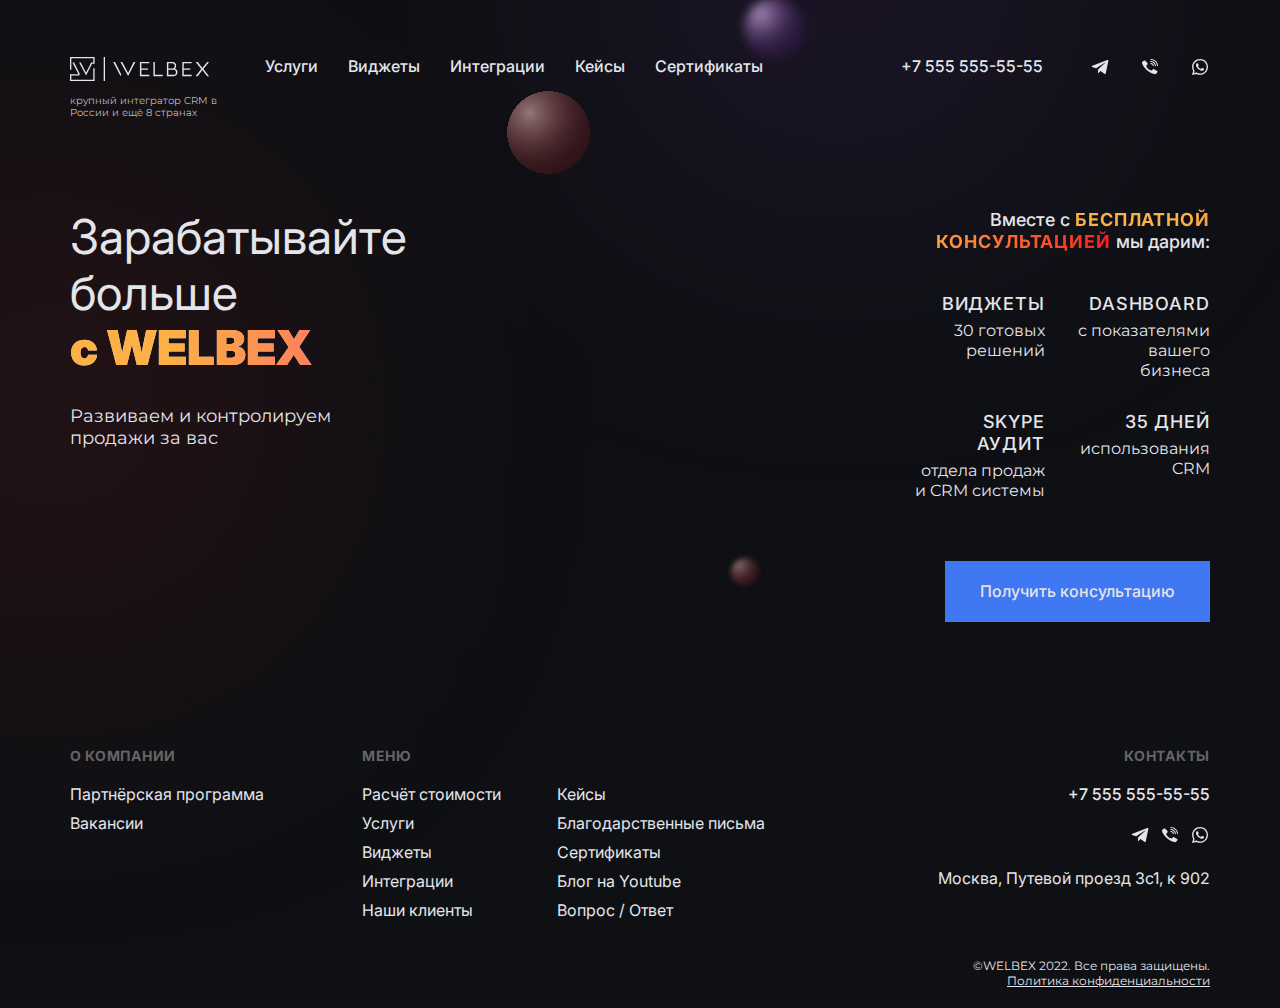
==== 2 task/index.html @ 3dd3918f "Добавлен второй таск без мобильной версии" ====
<!DOCTYPE html>
<html lang="ru">
<head>
  <meta charset="UTF-8">
  <meta http-equiv="X-UA-Compatible" content="IE=edge">
  <meta name="viewport" content="width=device-width, initial-scale=1.0, maximum-scale=1">
  <link rel="stylesheet" href="index.css">
  <link rel="preconnect" href="https://fonts.googleapis.com">
  <link rel="preconnect" href="https://fonts.gstatic.com" crossorigin>
  <link href="https://fonts.googleapis.com/css2?family=Inter:wght@100;200;300;400;500;600;700;800;900&family=Montserrat:wght@300;400;500;600;700;800;900&display=swap" rel="stylesheet">
  <title>Welbex</title>
</head>
<body>
  <header class="header">
    <div class="container header-body">
      <div class="header-left">
        <a href="#" class="header-logo">
          <div class="header-logo__image">
            <svg width="140" height="24" viewBox="0 0 140 24" xmlns="http://www.w3.org/2000/svg">
              <g clip-path="url(#clip0_0_31)">
              <path fill-rule="evenodd" clip-rule="evenodd" d="M45.0018 5L51.2891 17.5571L50.4983 19.1196L43.1697 5H45.0018ZM65.3871 5L58.1163 19.1196L50.4598 5H52.2341L58.1163 16.051C58.412 15.4861 58.7463 14.8367 59.1191 14.1025C59.492 13.3682 59.8681 12.6121 60.2474 11.8339C60.6267 11.0557 61.0028 10.287 61.3756 9.52769C61.7484 8.76837 62.086 8.07494 62.3881 7.4474C62.6903 6.81986 62.9442 6.28646 63.1499 5.84718C63.3556 5.4079 63.4906 5.12551 63.5549 5H65.3871ZM79.2619 6.37431V5H69.9275V19.1384H79.2619V17.7642H71.3547V12.7752H77.9505V11.4009H71.3547V6.37431H79.2619ZM83.4167 19.1384V5H84.8438V17.7642H92.7511V19.1384H83.4167ZM96.9058 5V19.1384H103.829C103.932 19.1384 104.161 19.1039 104.514 19.0349C104.868 18.9658 105.25 18.8121 105.662 18.5737C105.855 18.4607 106.057 18.3132 106.269 18.1313C106.481 17.9492 106.671 17.7265 106.838 17.4629C107.005 17.1993 107.143 16.8887 107.253 16.5311C107.362 16.1733 107.417 15.756 107.417 15.2791C107.417 14.7394 107.346 14.2687 107.205 13.8671C107.063 13.4655 106.883 13.1204 106.665 12.8317C106.446 12.543 106.198 12.3108 105.922 12.1351C105.646 11.9594 105.366 11.8213 105.083 11.7209C105.366 11.4448 105.61 11.0652 105.816 10.582C106.022 10.0988 106.124 9.51828 106.124 8.84053C106.124 8.3385 106.07 7.90551 105.961 7.54153C105.851 7.17756 105.713 6.86379 105.546 6.60023C105.379 6.33666 105.192 6.11702 104.987 5.94131C104.781 5.7656 104.582 5.62126 104.389 5.50831C104.17 5.3828 103.961 5.28553 103.762 5.2165C103.563 5.14747 103.383 5.09727 103.222 5.06589C103.061 5.03451 102.929 5.01569 102.827 5.00941C102.724 5.00314 102.666 5 102.653 5H96.9058ZM103.791 17.7642C103.842 17.7642 103.984 17.7422 104.215 17.6982C104.447 17.6543 104.694 17.5508 104.958 17.3877C105.221 17.2244 105.456 16.9766 105.662 16.6439C105.867 16.3114 105.97 15.8564 105.97 15.2791C105.97 14.7017 105.867 14.2468 105.662 13.9142C105.456 13.5816 105.221 13.3306 104.958 13.1611C104.694 12.9917 104.443 12.885 104.206 12.8411C103.968 12.7972 103.823 12.7752 103.772 12.7752H98.333V17.7642H103.791ZM103.068 11.3256C102.843 11.3758 102.704 11.4009 102.653 11.4009H98.333V6.37431H102.653C102.679 6.37431 102.801 6.39313 103.019 6.43078C103.238 6.46844 103.476 6.56571 103.733 6.72259C103.99 6.87948 104.225 7.12422 104.437 7.45681C104.649 7.78941 104.755 8.25065 104.755 8.84053C104.755 9.41788 104.656 9.87597 104.456 10.2148C104.257 10.5537 104.032 10.811 103.781 10.9867C103.531 11.1624 103.293 11.2754 103.068 11.3256ZM121.639 5V6.37431H113.731V11.4009H120.327V12.7752H113.731V17.7642H121.639V19.1384H112.304V5H121.639ZM132.331 13.1141L137.153 19.1384H139.043L133.431 12.0598L139.043 5H137.153L132.331 11.0244L127.78 5H125.639L131.251 12.0598L125.639 19.1384H127.78L132.331 13.1141Z"/>
              </g>
              <g clip-path="url(#clip1_0_31)">
              <path fill-rule="evenodd" clip-rule="evenodd" d="M24.5946 0H0V12.7841H1.3208V1.28886H23.2738V5.52746H21.0842V5.53671H21.0684C21.0096 5.65146 20.8861 5.90965 20.698 6.31127C20.5098 6.7129 20.2776 7.20058 20.0012 7.77434C19.7249 8.34809 19.4162 8.98207 19.0752 9.67634C18.7342 10.3706 18.3901 11.0734 18.0433 11.7848C17.6964 12.4963 17.3524 13.1876 17.0114 13.859C16.6704 14.5302 16.3647 15.1241 16.0941 15.6404L10.7143 5.53671H9.09151L16.0941 18.446L22.1009 6.7853H24.5927V6.77176H24.5946V0ZM0 17.1961H0.00609518V17.1819H8.47042L2.42401 5.53671H4.0997L9.84995 17.0175L9.1268 18.446L9.1157 18.4247V18.4398H1.3208V22.7111H23.2738V11.1838H24.5946V24H0V17.1961ZM33.6949 24V0H35.0517V24H33.6949Z"/>
              </g>
              <defs>
              <clipPath id="clip0_0_31">
              <rect width="97" height="15" fill="white" transform="translate(43 5)"/>
              </clipPath>
              <clipPath id="clip1_0_31">
              <rect width="35" height="24" fill="white"/>
              </clipPath>
              </defs>
            </svg>            
          </div>
          <p class="header-logo__text">крупный интегратор CRM в Росcии и ещё 8 странах</p>
        </a>
        <ul class="header-menu">
          <li class="header-menu__item">
            <a href="#">Услуги</a>
          </li>
          <li class="header-menu__item">
            <a href="#">Виджеты</a>
          </li>
          <li class="header-menu__item">
            <a href="#">Интеграции</a>
          </li>
          <li class="header-menu__item">
            <a href="#">Кейсы</a>
          </li>
          <li class="header-menu__item">
            <a href="#">Сертификаты</a>
          </li>
        </ul>
      </div>
      <div class="header-contacts">
        <a href="tel:+75555555555" class="header-contacts__phone">+7 555 555-55-55</a>
        <div class="header-contacts__messengers">
          <a href="#" class="header-contacts__messengers__items">
            <svg width="20" height="20" viewBox="0 0 20 20" xmlns="http://www.w3.org/2000/svg">
              <path d="M17.2208 3.09753L2.44582 8.79503C1.43748 9.20003 1.44332 9.76253 2.26082 10.0134L6.05415 11.1967L14.8308 5.6592C15.2458 5.4067 15.625 5.54253 15.3133 5.8192L8.20248 12.2367H8.20082L8.20248 12.2375L7.94082 16.1475C8.32415 16.1475 8.49332 15.9717 8.70831 15.7642L10.5508 13.9725L14.3833 16.8034C15.09 17.1925 15.5975 16.9925 15.7733 16.1492L18.2892 4.29253C18.5466 3.26003 17.895 2.79253 17.2208 3.09753Z"/>
            </svg>
          </a>
          <a href="#" class="header-contacts__messengers__items">
            <svg width="20" height="19" viewBox="0 0 20 19" xmlns="http://www.w3.org/2000/svg">
              <path d="M10.7742 2C10.4891 2 10.2581 2.21952 10.2581 2.49032C10.2581 2.76112 10.4891 2.98065 10.7742 2.98065C14.1948 2.98065 16.9677 5.61494 16.9677 8.86452C16.9677 9.13531 17.1988 9.35484 17.4839 9.35484C17.7689 9.35484 18 9.13531 18 8.86452C18 5.07335 14.7649 2 10.7742 2Z"/>
              <path d="M4.1673 3.59966C4.45986 3.4568 4.97514 3.3844 5.27048 3.64579C5.63965 3.97253 6.20861 4.54529 6.59951 5.04502C6.9904 5.54475 7.53764 6.30588 7.61582 6.47502C7.694 6.64416 7.78086 7.24384 7.38997 7.60518C7.07726 7.89425 6.669 8.15104 6.50395 8.2433C6.35049 8.37143 6.09916 8.74764 6.32154 9.22738C6.59951 9.82706 7.19887 11.0033 8.23256 11.8798C9.26625 12.7562 10.3607 13.2175 11.047 13.3636C11.0906 13.3636 11.1467 13.3735 11.2116 13.385C11.4441 13.426 11.7906 13.4872 12.0894 13.1868C12.3951 12.8793 12.6742 12.5564 12.7756 12.4333C12.9348 12.2693 13.3975 11.9905 13.9743 12.1873C14.6953 12.4333 15.5205 12.9715 15.894 13.2252C16.1928 13.4282 16.8582 13.9095 17.1536 14.1247C17.3331 14.2554 17.6331 14.6445 17.3968 15.1549C17.1014 15.7931 15.8419 17.2 14.7127 17.2C14.2957 17.2 10.2652 16.116 6.70374 13.0561C4.42881 11.1015 2.47054 7.71025 2.13466 6.56728C2.00726 6.29563 1.8567 5.62625 2.27365 5.12191C2.6906 4.61756 3.15968 4.09169 4.1673 3.59966Z"/>
              <path d="M10.7742 5.92258C10.4891 5.92258 10.2581 6.14211 10.2581 6.4129C10.2581 6.6837 10.4891 6.90323 10.7742 6.90323C11.9144 6.90323 12.8387 7.78133 12.8387 8.86452C12.8387 9.13531 13.0698 9.35484 13.3548 9.35484C13.6399 9.35484 13.871 9.13531 13.871 8.86452C13.871 7.23973 12.4845 5.92258 10.7742 5.92258Z"/>
              <path d="M10.2581 4.45161C10.2581 4.18082 10.4891 3.96129 10.7742 3.96129C13.6247 3.96129 15.9355 6.15654 15.9355 8.86452C15.9355 9.13531 15.7044 9.35484 15.4194 9.35484C15.1343 9.35484 14.9032 9.13531 14.9032 8.86452C14.9032 6.69813 13.0546 4.94194 10.7742 4.94194C10.4891 4.94194 10.2581 4.72241 10.2581 4.45161Z"/>
            </svg>
          </a>
          <a href="#" class="header-contacts__messengers__items">
            <svg width="20" height="20" viewBox="0 0 20 20" xmlns="http://www.w3.org/2000/svg">
              <path fill-rule="evenodd" clip-rule="evenodd" d="M15.6687 4.32548C14.9307 3.58614 14.0527 2.99991 13.0854 2.60073C12.1181 2.20155 11.0808 1.99738 10.0337 2.00003C5.64281 2.00003 2.06833 5.55666 2.06656 9.92847C2.06656 11.3257 2.43305 12.6893 3.12967 13.8923L2 18L6.22318 16.8969C7.39135 17.5298 8.70011 17.8616 10.0302 17.8622H10.0337C14.4237 17.8622 17.9982 14.3056 18 9.93377C18.003 8.89203 17.7985 7.86002 17.3984 6.8974C16.9982 5.93478 16.4104 5.06063 15.6687 4.32548ZM10.0337 16.5242H10.031C8.84504 16.5243 7.68086 16.2067 6.66067 15.6048L6.41929 15.4617L3.91325 16.1161L4.58147 13.6847L4.4244 13.4356C3.76132 12.385 3.4103 11.1692 3.41187 9.92847C3.41364 6.29501 6.3838 3.33895 10.0364 3.33895C10.9062 3.33703 11.7679 3.50683 12.5714 3.83853C13.3749 4.17023 14.1043 4.65725 14.7174 5.27138C15.3339 5.88259 15.8224 6.60933 16.1549 7.4096C16.4875 8.20986 16.6573 9.06779 16.6547 9.93377C16.6529 13.5672 13.6827 16.5242 10.0337 16.5242ZM13.6659 11.588C13.4662 11.4882 12.4883 11.0095 12.3055 10.9433C12.1236 10.877 11.9913 10.8443 11.8582 11.0422C11.7251 11.24 11.3435 11.686 11.2273 11.8185C11.111 11.951 10.9948 11.9669 10.796 11.868C10.5972 11.7691 9.95561 11.5597 9.1951 10.885C8.6032 10.3595 8.20387 9.71121 8.08762 9.51249C7.97137 9.31377 8.0752 9.2069 8.17547 9.10799C8.2651 9.01967 8.37425 8.87659 8.47364 8.76089C8.57303 8.64519 8.60587 8.56305 8.67242 8.43057C8.73898 8.29809 8.70614 8.1824 8.65556 8.08348C8.60587 7.98368 8.20742 7.00863 8.04147 6.61207C7.88085 6.22788 7.71668 6.27911 7.59422 6.27381C7.46739 6.26865 7.34046 6.26629 7.21352 6.26674C7.11258 6.2693 7.01327 6.29259 6.9218 6.33515C6.83033 6.3777 6.74868 6.4386 6.68196 6.51404C6.49916 6.71276 5.98535 7.19145 5.98535 8.1665C5.98535 9.14155 6.69883 10.0839 6.79821 10.2164C6.8976 10.3489 8.2021 12.3493 10.1988 13.2078C10.6744 13.4118 11.0454 13.5337 11.3338 13.6255C11.8103 13.7766 12.2442 13.7545 12.5877 13.7041C12.9701 13.6476 13.7653 13.2254 13.9312 12.7626C14.0971 12.2999 14.0971 11.9033 14.0475 11.8203C13.9978 11.7373 13.8638 11.6869 13.6659 11.588Z"/>
            </svg>
          </a>
        </div>
      </div>
    </div>
    <nav class="container mobile-header">
      <ul class="mobile-menu">
        <li class="mobile-menu__item">Услуги</li>
        <li class="mobile-menu__item">Виджеты</li>
        <li class="mobile-menu__item">Интеграции</li>
        <li class="mobile-menu__item">Кейсы</li>
      </ul>
    </nav>
  </header>
  <main class="main">
    <div class="container main-body">
      <div class="main-left">
        <h1 class="main-left__title">
          Зарабатывайте больше 
          <p class="main-left__title__decor">с WELBEX</p>
        </h1>
        <p class="main-left__subtitle">Развиваем и контролируем продажи за вас</p>
      </div>
      <div class="main-right">
        <p class="main-right__title">Вместе с <span class="main-right__title__decor">бесплатной консультацией</span> мы дарим:</p>
        <div class="main-right-bonuses">
          <div class="main-right-bonuses__item">
            <h3 class="main-right-bonuses__item__title">Виджеты</h3>
            <p class="main-right-bonuses__item__text">30 готовых решений</p>
          </div>
          <div class="main-right-bonuses__item">
            <h3 class="main-right-bonuses__item__title">Dashboard</h3>
            <p class="main-right-bonuses__item__text">с показателями вашего бизнеса</p>
          </div>
          <div class="main-right-bonuses__item">
            <h3 class="main-right-bonuses__item__title">Skype аудит</h3>
            <p class="main-right-bonuses__item__text">отдела продаж и CRM системы</p>
          </div>
          <div class="main-right-bonuses__item">
            <h3 class="main-right-bonuses__item__title">35 дней</h3>
            <p class="main-right-bonuses__item__text">использования CRM</p>
          </div>
        </div>
        <button class="main-right__button">Получить консультацию</button>
      </div>
    </div>
  </main>
  <footer class="footer">
    <div class="container footer-body">
      <div class="footer-left">
        <div class="footer-about">
          <div class="footer__title">О компании</div>
          <ul class="footer-links">
            <li class="footer-links__item"><a href="#">Партнёрская программа</a></li>
            <li class="footer-links__item"><a href="#">Вакансии</a></li>
          </ul>
        </div>
        <div class="footer-menu">
          <div class="footer__title">Меню</div>
          <ul class="footer-links">
            <li class="footer-links__item"><a href="#">Расчёт стоимости</a></li>
            <li class="footer-links__item"><a href="#">Услуги</a></li>
            <li class="footer-links__item"><a href="#">Виджеты</a></li>
            <li class="footer-links__item"><a href="#">Интеграции</a></li>
            <li class="footer-links__item"><a href="#">Наши клиенты</a></li>
            <li class="footer-links__item"><a href="#">Кейсы</a></li>
            <li class="footer-links__item"><a href="#">Благодарственные письма</a></li>
            <li class="footer-links__item"><a href="#">Сертификаты</a></li>
            <li class="footer-links__item"><a href="#">Блог на Youtube</a></li>
            <li class="footer-links__item"><a href="#">Вопрос / Ответ</a></li>
          </ul>
        </div>
      </div>
      <div class="footer-right">
        <div class="footer-contacts">
          <div class="footer__title">Контакты</div>
          <a href="tel:+75555555555" class="footer-contacts__phone">+7 555 555-55-55</a>
          <div class="footer-contacts__messengers">
            <a href="#" class="footer-contacts__messengers__items">
              <svg width="20" height="20" viewBox="0 0 20 20" xmlns="http://www.w3.org/2000/svg">
                <path d="M17.2208 3.09753L2.44582 8.79503C1.43748 9.20003 1.44332 9.76253 2.26082 10.0134L6.05415 11.1967L14.8308 5.6592C15.2458 5.4067 15.625 5.54253 15.3133 5.8192L8.20248 12.2367H8.20082L8.20248 12.2375L7.94082 16.1475C8.32415 16.1475 8.49332 15.9717 8.70831 15.7642L10.5508 13.9725L14.3833 16.8034C15.09 17.1925 15.5975 16.9925 15.7733 16.1492L18.2892 4.29253C18.5466 3.26003 17.895 2.79253 17.2208 3.09753Z"/>
              </svg>
            </a>
            <a href="#" class="footer-contacts__messengers__items">
              <svg width="20" height="19" viewBox="0 0 20 19" xmlns="http://www.w3.org/2000/svg">
                <path d="M10.7742 2C10.4891 2 10.2581 2.21952 10.2581 2.49032C10.2581 2.76112 10.4891 2.98065 10.7742 2.98065C14.1948 2.98065 16.9677 5.61494 16.9677 8.86452C16.9677 9.13531 17.1988 9.35484 17.4839 9.35484C17.7689 9.35484 18 9.13531 18 8.86452C18 5.07335 14.7649 2 10.7742 2Z"/>
                <path d="M4.1673 3.59966C4.45986 3.4568 4.97514 3.3844 5.27048 3.64579C5.63965 3.97253 6.20861 4.54529 6.59951 5.04502C6.9904 5.54475 7.53764 6.30588 7.61582 6.47502C7.694 6.64416 7.78086 7.24384 7.38997 7.60518C7.07726 7.89425 6.669 8.15104 6.50395 8.2433C6.35049 8.37143 6.09916 8.74764 6.32154 9.22738C6.59951 9.82706 7.19887 11.0033 8.23256 11.8798C9.26625 12.7562 10.3607 13.2175 11.047 13.3636C11.0906 13.3636 11.1467 13.3735 11.2116 13.385C11.4441 13.426 11.7906 13.4872 12.0894 13.1868C12.3951 12.8793 12.6742 12.5564 12.7756 12.4333C12.9348 12.2693 13.3975 11.9905 13.9743 12.1873C14.6953 12.4333 15.5205 12.9715 15.894 13.2252C16.1928 13.4282 16.8582 13.9095 17.1536 14.1247C17.3331 14.2554 17.6331 14.6445 17.3968 15.1549C17.1014 15.7931 15.8419 17.2 14.7127 17.2C14.2957 17.2 10.2652 16.116 6.70374 13.0561C4.42881 11.1015 2.47054 7.71025 2.13466 6.56728C2.00726 6.29563 1.8567 5.62625 2.27365 5.12191C2.6906 4.61756 3.15968 4.09169 4.1673 3.59966Z"/>
                <path d="M10.7742 5.92258C10.4891 5.92258 10.2581 6.14211 10.2581 6.4129C10.2581 6.6837 10.4891 6.90323 10.7742 6.90323C11.9144 6.90323 12.8387 7.78133 12.8387 8.86452C12.8387 9.13531 13.0698 9.35484 13.3548 9.35484C13.6399 9.35484 13.871 9.13531 13.871 8.86452C13.871 7.23973 12.4845 5.92258 10.7742 5.92258Z"/>
                <path d="M10.2581 4.45161C10.2581 4.18082 10.4891 3.96129 10.7742 3.96129C13.6247 3.96129 15.9355 6.15654 15.9355 8.86452C15.9355 9.13531 15.7044 9.35484 15.4194 9.35484C15.1343 9.35484 14.9032 9.13531 14.9032 8.86452C14.9032 6.69813 13.0546 4.94194 10.7742 4.94194C10.4891 4.94194 10.2581 4.72241 10.2581 4.45161Z"/>
              </svg>
            </a>
            <a href="#" class="footer-contacts__messengers__items">
              <svg width="20" height="20" viewBox="0 0 20 20" xmlns="http://www.w3.org/2000/svg">
                <path fill-rule="evenodd" clip-rule="evenodd" d="M15.6687 4.32548C14.9307 3.58614 14.0527 2.99991 13.0854 2.60073C12.1181 2.20155 11.0808 1.99738 10.0337 2.00003C5.64281 2.00003 2.06833 5.55666 2.06656 9.92847C2.06656 11.3257 2.43305 12.6893 3.12967 13.8923L2 18L6.22318 16.8969C7.39135 17.5298 8.70011 17.8616 10.0302 17.8622H10.0337C14.4237 17.8622 17.9982 14.3056 18 9.93377C18.003 8.89203 17.7985 7.86002 17.3984 6.8974C16.9982 5.93478 16.4104 5.06063 15.6687 4.32548ZM10.0337 16.5242H10.031C8.84504 16.5243 7.68086 16.2067 6.66067 15.6048L6.41929 15.4617L3.91325 16.1161L4.58147 13.6847L4.4244 13.4356C3.76132 12.385 3.4103 11.1692 3.41187 9.92847C3.41364 6.29501 6.3838 3.33895 10.0364 3.33895C10.9062 3.33703 11.7679 3.50683 12.5714 3.83853C13.3749 4.17023 14.1043 4.65725 14.7174 5.27138C15.3339 5.88259 15.8224 6.60933 16.1549 7.4096C16.4875 8.20986 16.6573 9.06779 16.6547 9.93377C16.6529 13.5672 13.6827 16.5242 10.0337 16.5242ZM13.6659 11.588C13.4662 11.4882 12.4883 11.0095 12.3055 10.9433C12.1236 10.877 11.9913 10.8443 11.8582 11.0422C11.7251 11.24 11.3435 11.686 11.2273 11.8185C11.111 11.951 10.9948 11.9669 10.796 11.868C10.5972 11.7691 9.95561 11.5597 9.1951 10.885C8.6032 10.3595 8.20387 9.71121 8.08762 9.51249C7.97137 9.31377 8.0752 9.2069 8.17547 9.10799C8.2651 9.01967 8.37425 8.87659 8.47364 8.76089C8.57303 8.64519 8.60587 8.56305 8.67242 8.43057C8.73898 8.29809 8.70614 8.1824 8.65556 8.08348C8.60587 7.98368 8.20742 7.00863 8.04147 6.61207C7.88085 6.22788 7.71668 6.27911 7.59422 6.27381C7.46739 6.26865 7.34046 6.26629 7.21352 6.26674C7.11258 6.2693 7.01327 6.29259 6.9218 6.33515C6.83033 6.3777 6.74868 6.4386 6.68196 6.51404C6.49916 6.71276 5.98535 7.19145 5.98535 8.1665C5.98535 9.14155 6.69883 10.0839 6.79821 10.2164C6.8976 10.3489 8.2021 12.3493 10.1988 13.2078C10.6744 13.4118 11.0454 13.5337 11.3338 13.6255C11.8103 13.7766 12.2442 13.7545 12.5877 13.7041C12.9701 13.6476 13.7653 13.2254 13.9312 12.7626C14.0971 12.2999 14.0971 11.9033 14.0475 11.8203C13.9978 11.7373 13.8638 11.6869 13.6659 11.588Z"/>
              </svg>
            </a>
          </div>
          <p class="footer__address">Москва, Путевой проезд 3с1, к 902</p>
          <p class="footer__copyright">©WELBEX 2022. Все права защищены.<a href="#" class="footer__privacy">Политика конфиденциальности</a></p>
        </div>
      </div>
    </div>
  </footer>
  <div class="bg-balls">
    <svg class="red-light bg-ball" width="601" height="954" viewBox="0 0 601 954" fill="none" xmlns="http://www.w3.org/2000/svg">
      <g opacity="0.5" filter="url(#filter0_f_0_10)">
      <circle cx="53.5" cy="406.5" r="155.5" fill="#961A1A"/>
      </g>
      <defs>
      <filter id="filter0_f_0_10" x="-494" y="-141" width="1095" height="1095" filterUnits="userSpaceOnUse" color-interpolation-filters="sRGB">
      <feFlood flood-opacity="0" result="BackgroundImageFix"/>
      <feBlend mode="normal" in="SourceGraphic" in2="BackgroundImageFix" result="shape"/>
      <feGaussianBlur stdDeviation="196" result="effect1_foregroundBlur_0_10"/>
      </filter>
      </defs>
    </svg>
    <svg class="purple-light bg-ball" width="1043" height="497" viewBox="0 0 1043 497" fill="none" xmlns="http://www.w3.org/2000/svg">
      <g opacity="0.5" filter="url(#filter0_f_0_11)">
      <circle cx="521.5" cy="-24.5" r="129.5" fill="#833AB4"/>
      </g>
      <defs>
      <filter id="filter0_f_0_11" x="0" y="-546" width="1043" height="1043" filterUnits="userSpaceOnUse" color-interpolation-filters="sRGB">
      <feFlood flood-opacity="0" result="BackgroundImageFix"/>
      <feBlend mode="normal" in="SourceGraphic" in2="BackgroundImageFix" result="shape"/>
      <feGaussianBlur stdDeviation="196" result="effect1_foregroundBlur_0_11"/>
      </filter>
      </defs>
    </svg>
    <svg class="purple-ball bg-ball" width="94" height="81" viewBox="0 0 94 81" fill="none" xmlns="http://www.w3.org/2000/svg">
      <g filter="url(#filter0_bdf_0_14)">
      <circle cx="44" cy="28" r="30" fill="url(#paint0_radial_0_14)" fill-opacity="0.8" shape-rendering="crispEdges"/>
      </g>
      <defs>
      <filter id="filter0_bdf_0_14" x="0" y="-13" width="94" height="94" filterUnits="userSpaceOnUse" color-interpolation-filters="sRGB">
      <feFlood flood-opacity="0" result="BackgroundImageFix"/>
      <feGaussianBlur in="BackgroundImageFix" stdDeviation="2"/>
      <feComposite in2="SourceAlpha" operator="in" result="effect1_backgroundBlur_0_14"/>
      <feColorMatrix in="SourceAlpha" type="matrix" values="0 0 0 0 0 0 0 0 0 0 0 0 0 0 0 0 0 0 127 0" result="hardAlpha"/>
      <feMorphology radius="10" operator="erode" in="SourceAlpha" result="effect2_dropShadow_0_14"/>
      <feOffset dx="3" dy="6"/>
      <feGaussianBlur stdDeviation="13.5"/>
      <feComposite in2="hardAlpha" operator="out"/>
      <feColorMatrix type="matrix" values="0 0 0 0 0.694118 0 0 0 0 0.462745 0 0 0 0 0.85098 0 0 0 0.25 0"/>
      <feBlend mode="normal" in2="effect1_backgroundBlur_0_14" result="effect2_dropShadow_0_14"/>
      <feBlend mode="normal" in="SourceGraphic" in2="effect2_dropShadow_0_14" result="shape"/>
      <feGaussianBlur stdDeviation="5" result="effect3_foregroundBlur_0_14"/>
      </filter>
      <radialGradient id="paint0_radial_0_14" cx="0" cy="0" r="1" gradientUnits="userSpaceOnUse" gradientTransform="translate(30.35 13.9) rotate(51.0412) scale(49.3828)">
      <stop stop-color="#ECD0FF" stop-opacity="0.8"/>
      <stop offset="0.596678" stop-color="#A15DCF" stop-opacity="0.3"/>
      <stop offset="0.785899" stop-color="#7631A4" stop-opacity="0.26"/>
      <stop offset="1" stop-color="#561880" stop-opacity="0.29"/>
      </radialGradient>
      </defs>
    </svg>
    <svg class="red-ball bg-ball" width="117" height="117" viewBox="0 0 117 117" fill="none" xmlns="http://www.w3.org/2000/svg">
      <g filter="url(#filter0_bd_0_13)">
      <circle cx="55.5" cy="52.5" r="41.5" fill="url(#paint0_radial_0_13)" fill-opacity="0.8" shape-rendering="crispEdges"/>
      </g>
      <defs>
      <filter id="filter0_bd_0_13" x="0" y="0" width="117" height="117" filterUnits="userSpaceOnUse" color-interpolation-filters="sRGB">
      <feFlood flood-opacity="0" result="BackgroundImageFix"/>
      <feGaussianBlur in="BackgroundImageFix" stdDeviation="2"/>
      <feComposite in2="SourceAlpha" operator="in" result="effect1_backgroundBlur_0_13"/>
      <feColorMatrix in="SourceAlpha" type="matrix" values="0 0 0 0 0 0 0 0 0 0 0 0 0 0 0 0 0 0 127 0" result="hardAlpha"/>
      <feMorphology radius="10" operator="erode" in="SourceAlpha" result="effect2_dropShadow_0_13"/>
      <feOffset dx="3" dy="6"/>
      <feGaussianBlur stdDeviation="13.5"/>
      <feComposite in2="hardAlpha" operator="out"/>
      <feColorMatrix type="matrix" values="0 0 0 0 0.87451 0 0 0 0 0.490196 0 0 0 0 0.490196 0 0 0 0.25 0"/>
      <feBlend mode="normal" in2="effect1_backgroundBlur_0_13" result="effect2_dropShadow_0_13"/>
      <feBlend mode="normal" in="SourceGraphic" in2="effect2_dropShadow_0_13" result="shape"/>
      </filter>
      <radialGradient id="paint0_radial_0_13" cx="0" cy="0" r="1" gradientUnits="userSpaceOnUse" gradientTransform="translate(36.6175 32.995) rotate(51.0412) scale(68.3129)">
      <stop stop-color="#FFD0D0" stop-opacity="0.67"/>
      <stop offset="0.596678" stop-color="#D45D5D" stop-opacity="0.33"/>
      <stop offset="0.785899" stop-color="#A73131" stop-opacity="0.31"/>
      <stop offset="1" stop-color="#821919" stop-opacity="0.31"/>
      </radialGradient>
      </defs>
    </svg>
    <svg class="red-ball-s bg-ball" width="62" height="62" viewBox="0 0 62 62" fill="none" xmlns="http://www.w3.org/2000/svg">
      <g filter="url(#filter0_bdf_0_12)">
      <circle cx="28" cy="25" r="14" fill="url(#paint0_radial_0_12)" fill-opacity="0.8" shape-rendering="crispEdges"/>
      </g>
      <defs>
      <filter id="filter0_bdf_0_12" x="0" y="0" width="62" height="62" filterUnits="userSpaceOnUse" color-interpolation-filters="sRGB">
      <feFlood flood-opacity="0" result="BackgroundImageFix"/>
      <feGaussianBlur in="BackgroundImageFix" stdDeviation="2"/>
      <feComposite in2="SourceAlpha" operator="in" result="effect1_backgroundBlur_0_12"/>
      <feColorMatrix in="SourceAlpha" type="matrix" values="0 0 0 0 0 0 0 0 0 0 0 0 0 0 0 0 0 0 127 0" result="hardAlpha"/>
      <feMorphology radius="10" operator="erode" in="SourceAlpha" result="effect2_dropShadow_0_12"/>
      <feOffset dx="3" dy="6"/>
      <feGaussianBlur stdDeviation="13.5"/>
      <feComposite in2="hardAlpha" operator="out"/>
      <feColorMatrix type="matrix" values="0 0 0 0 0.87451 0 0 0 0 0.490196 0 0 0 0 0.490196 0 0 0 0.25 0"/>
      <feBlend mode="normal" in2="effect1_backgroundBlur_0_12" result="effect2_dropShadow_0_12"/>
      <feBlend mode="normal" in="SourceGraphic" in2="effect2_dropShadow_0_12" result="shape"/>
      <feGaussianBlur stdDeviation="2.5" result="effect3_foregroundBlur_0_12"/>
      </filter>
      <radialGradient id="paint0_radial_0_12" cx="0" cy="0" r="1" gradientUnits="userSpaceOnUse" gradientTransform="translate(21.63 18.42) rotate(51.0412) scale(23.0453)">
      <stop stop-color="#FFD0D0" stop-opacity="0.6"/>
      <stop offset="0.596678" stop-color="#D45D5D" stop-opacity="0.31"/>
      <stop offset="0.785899" stop-color="#A73131" stop-opacity="0.33"/>
      <stop offset="1" stop-color="#821919" stop-opacity="0.29"/>
      </radialGradient>
      </defs>
    </svg>            
  </div>
</body>
</html>
---- 2 task/index.css ----
/*! normalize.css v8.0.1 | MIT License | github.com/necolas/normalize.css */
/* Document
   ========================================================================== */
/**
 * 1. Correct the line height in all browsers.
 * 2. Prevent adjustments of font size after orientation changes in iOS.
 */
html {
  line-height: 1.15;
  /* 1 */
  -webkit-text-size-adjust: 100%;
  /* 2 */
}

/* Sections
   ========================================================================== */
/**
 * Remove the margin in all browsers.
 */
body {
  margin: 0;
}

/**
 * Render the `main` element consistently in IE.
 */
main {
  display: block;
}

/**
 * Correct the font size and margin on `h1` elements within `section` and
 * `article` contexts in Chrome, Firefox, and Safari.
 */
h1 {
  font-size: 2em;
  margin: 0.67em 0;
}

/* Grouping content
   ========================================================================== */
/**
 * 1. Add the correct box sizing in Firefox.
 * 2. Show the overflow in Edge and IE.
 */
hr {
  -webkit-box-sizing: content-box;
          box-sizing: content-box;
  /* 1 */
  height: 0;
  /* 1 */
  overflow: visible;
  /* 2 */
}

/**
 * 1. Correct the inheritance and scaling of font size in all browsers.
 * 2. Correct the odd `em` font sizing in all browsers.
 */
pre {
  font-family: monospace, monospace;
  /* 1 */
  font-size: 1em;
  /* 2 */
}

/* Text-level semantics
   ========================================================================== */
/**
 * Remove the gray background on active links in IE 10.
 */
a {
  background-color: transparent;
}

/**
 * 1. Remove the bottom border in Chrome 57-
 * 2. Add the correct text decoration in Chrome, Edge, IE, Opera, and Safari.
 */
abbr[title] {
  border-bottom: none;
  /* 1 */
  text-decoration: underline;
  /* 2 */
  -webkit-text-decoration: underline dotted;
          text-decoration: underline dotted;
  /* 2 */
}

/**
 * Add the correct font weight in Chrome, Edge, and Safari.
 */
b,
strong {
  font-weight: bolder;
}

/**
 * 1. Correct the inheritance and scaling of font size in all browsers.
 * 2. Correct the odd `em` font sizing in all browsers.
 */
code,
kbd,
samp {
  font-family: monospace, monospace;
  /* 1 */
  font-size: 1em;
  /* 2 */
}

/**
 * Add the correct font size in all browsers.
 */
small {
  font-size: 80%;
}

/**
 * Prevent `sub` and `sup` elements from affecting the line height in
 * all browsers.
 */
sub,
sup {
  font-size: 75%;
  line-height: 0;
  position: relative;
  vertical-align: baseline;
}

sub {
  bottom: -0.25em;
}

sup {
  top: -0.5em;
}

/* Embedded content
   ========================================================================== */
/**
 * Remove the border on images inside links in IE 10.
 */
img {
  border-style: none;
}

/* Forms
   ========================================================================== */
/**
 * 1. Change the font styles in all browsers.
 * 2. Remove the margin in Firefox and Safari.
 */
button,
input,
optgroup,
select,
textarea {
  font-family: inherit;
  /* 1 */
  font-size: 100%;
  /* 1 */
  line-height: 1.15;
  /* 1 */
  margin: 0;
  /* 2 */
}

/**
 * Show the overflow in IE.
 * 1. Show the overflow in Edge.
 */
button,
input {
  /* 1 */
  overflow: visible;
}

/**
 * Remove the inheritance of text transform in Edge, Firefox, and IE.
 * 1. Remove the inheritance of text transform in Firefox.
 */
button,
select {
  /* 1 */
  text-transform: none;
}

/**
 * Correct the inability to style clickable types in iOS and Safari.
 */
button,
[type="button"],
[type="reset"],
[type="submit"] {
  -webkit-appearance: button;
}

/**
 * Remove the inner border and padding in Firefox.
 */
button::-moz-focus-inner,
[type="button"]::-moz-focus-inner,
[type="reset"]::-moz-focus-inner,
[type="submit"]::-moz-focus-inner {
  border-style: none;
  padding: 0;
}

/**
 * Restore the focus styles unset by the previous rule.
 */
button:-moz-focusring,
[type="button"]:-moz-focusring,
[type="reset"]:-moz-focusring,
[type="submit"]:-moz-focusring {
  outline: 1px dotted ButtonText;
}

/**
 * Correct the padding in Firefox.
 */
fieldset {
  padding: 0.35em 0.75em 0.625em;
}

/**
 * 1. Correct the text wrapping in Edge and IE.
 * 2. Correct the color inheritance from `fieldset` elements in IE.
 * 3. Remove the padding so developers are not caught out when they zero out
 *    `fieldset` elements in all browsers.
 */
legend {
  -webkit-box-sizing: border-box;
          box-sizing: border-box;
  /* 1 */
  color: inherit;
  /* 2 */
  display: table;
  /* 1 */
  max-width: 100%;
  /* 1 */
  padding: 0;
  /* 3 */
  white-space: normal;
  /* 1 */
}

/**
 * Add the correct vertical alignment in Chrome, Firefox, and Opera.
 */
progress {
  vertical-align: baseline;
}

/**
 * Remove the default vertical scrollbar in IE 10+.
 */
textarea {
  overflow: auto;
}

/**
 * 1. Add the correct box sizing in IE 10.
 * 2. Remove the padding in IE 10.
 */
[type="checkbox"],
[type="radio"] {
  -webkit-box-sizing: border-box;
          box-sizing: border-box;
  /* 1 */
  padding: 0;
  /* 2 */
}

/**
 * Correct the cursor style of increment and decrement buttons in Chrome.
 */
[type="number"]::-webkit-inner-spin-button,
[type="number"]::-webkit-outer-spin-button {
  height: auto;
}

/**
 * 1. Correct the odd appearance in Chrome and Safari.
 * 2. Correct the outline style in Safari.
 */
[type="search"] {
  -webkit-appearance: textfield;
  /* 1 */
  outline-offset: -2px;
  /* 2 */
}

/**
 * Remove the inner padding in Chrome and Safari on macOS.
 */
[type="search"]::-webkit-search-decoration {
  -webkit-appearance: none;
}

/**
 * 1. Correct the inability to style clickable types in iOS and Safari.
 * 2. Change font properties to `inherit` in Safari.
 */
::-webkit-file-upload-button {
  -webkit-appearance: button;
  /* 1 */
  font: inherit;
  /* 2 */
}

/* Interactive
   ========================================================================== */
/*
 * Add the correct display in Edge, IE 10+, and Firefox.
 */
details {
  display: block;
}

/*
 * Add the correct display in all browsers.
 */
summary {
  display: list-item;
}

/* Misc
   ========================================================================== */
/**
 * Add the correct display in IE 10+.
 */
template {
  display: none;
}

/**
 * Add the correct display in IE 10.
 */
[hidden] {
  display: none;
}

* {
  -webkit-box-sizing: border-box;
          box-sizing: border-box;
}

img {
  max-width: 100%;
}

body {
  background-color: #0E1014;
  color: #E4E5EA;
  position: relative;
  padding-top: 46px;
}

.container {
  max-width: 1140px;
  margin: auto;
}

p, h1, h2, h3, h4, h5, h6, ul {
  margin: 0;
  padding: 0;
}

li {
  list-style: none;
}

a {
  text-decoration: none;
  -webkit-transition: opacity 0.35s;
  transition: opacity 0.35s;
}

a:hover {
  opacity: 0.5;
}

.bg-ball {
  position: absolute;
  z-index: -1;
}

.red-light {
  top: 0;
  left: 0;
}

.purple-light {
  top: 0;
  left: 25%;
}

.purple-ball {
  top: 0;
  left: 57%;
}

.red-ball {
  top: 80px;
  left: 38.5%;
}

.red-ball-s {
  top: 547px;
  left: 56%;
}

@media screen and (max-width: 460px) {
  .container {
    width: 100%;
    padding: 0 16px;
  }
}

.header {
  padding-top: 11px;
  margin-bottom: 90px;
}

.header-body {
  display: -webkit-box;
  display: -ms-flexbox;
  display: flex;
  -webkit-box-pack: justify;
      -ms-flex-pack: justify;
          justify-content: space-between;
}

.header-left {
  display: -webkit-box;
  display: -ms-flexbox;
  display: flex;
}

.header-logo {
  max-width: 165px;
}

.header-logo__image {
  margin-bottom: 10px;
  fill: #E4E5EA;
}

.header-logo__text {
  color: #E4E5EA;
  font-family: 'Montserrat', sans-serif;
  font-weight: 300;
  font-size: 10px;
  line-height: 12px;
}

.header-menu {
  display: -webkit-box;
  display: -ms-flexbox;
  display: flex;
  gap: 30px;
  margin-left: 30px;
  font-family: 'Inter', sans-serif;
}

.header-menu__item {
  font-size: 16px;
  line-height: 19px;
  font-weight: 500;
}

.header-menu__item a {
  color: #E4E5EA;
}

.header-contacts {
  display: -webkit-box;
  display: -ms-flexbox;
  display: flex;
  gap: 47px;
}

.header-contacts__phone {
  color: #E4E5EA;
  font-family: 'Inter', sans-serif;
  font-weight: 500;
  font-size: 16px;
}

.header-contacts__messengers {
  display: -webkit-box;
  display: -ms-flexbox;
  display: flex;
  gap: 30px;
}

.header-contacts__messengers__items svg {
  fill: #E4E5EA;
}

.mobile-header {
  display: none;
  position: fixed;
  z-index: 1;
  max-width: 100%;
}

.mobile-menu {
  display: -webkit-box;
  display: -ms-flexbox;
  display: flex;
  -webkit-box-pack: justify;
      -ms-flex-pack: justify;
          justify-content: space-between;
}

.mobile-menu__item {
  font-family: 'Inter', sans-serif;
  font-size: 12px;
  font-weight: 500;
  line-height: 15px;
  text-transform: uppercase;
}

@media screen and (max-width: 460px) {
  .header-body {
    display: none;
  }
  .mobile-header {
    padding: 20px 16px;
    display: block;
    background-color: #0E1014;
  }
}

.main {
  margin-bottom: 70px;
}

.main-body {
  display: -webkit-box;
  display: -ms-flexbox;
  display: flex;
  -webkit-box-pack: justify;
      -ms-flex-pack: justify;
          justify-content: space-between;
}

.main-left {
  max-width: 360px;
}

.main-left__title {
  margin-bottom: 30px;
  font-size: 48px;
  font-family: 'Inter', sans-serif;
  font-weight: 400;
}

.main-left__title__decor {
  background: linear-gradient(92deg, #FCB045 27.14%, #FF3F78 121.36%), #E4E5EA;
  -webkit-background-clip: text;
  -webkit-text-fill-color: transparent;
  background-clip: text;
  text-fill-color: transparent;
  font-weight: 900;
}

.main-left__subtitle {
  font-family: 'Montserrat', sans-serif;
  font-size: 18px;
  line-height: 22px;
  font-weight: 400;
  max-width: 275px;
}

.main-right {
  text-align: right;
  display: -webkit-box;
  display: -ms-flexbox;
  display: flex;
  -webkit-box-orient: vertical;
  -webkit-box-direction: normal;
      -ms-flex-direction: column;
          flex-direction: column;
  -webkit-box-align: end;
      -ms-flex-align: end;
          align-items: flex-end;
}

.main-right__title {
  font-size: 18px;
  line-height: 22px;
  font-family: 'Inter', sans-serif;
  font-weight: 500;
  max-width: 290px;
  margin-bottom: 40px;
}

.main-right__title__decor {
  text-transform: uppercase;
  letter-spacing: 0.05em;
  font-weight: 700;
  background: -webkit-gradient(linear, left top, right top, color-stop(36.99%, #FCB045), to(#FD1D1D));
  background: linear-gradient(90deg, #FCB045 36.99%, #FD1D1D 100%);
  -webkit-background-clip: text;
  -webkit-text-fill-color: transparent;
  background-clip: text;
  text-fill-color: transparent;
}

.main-right-bonuses {
  max-width: 362px;
  display: -webkit-box;
  display: -ms-flexbox;
  display: flex;
  -ms-flex-wrap: wrap;
      flex-wrap: wrap;
  -webkit-box-pack: end;
      -ms-flex-pack: end;
          justify-content: end;
  gap: 30px;
  margin-bottom: 60px;
}

.main-right-bonuses__item {
  max-width: 135px;
}

.main-right-bonuses__item__title {
  font-family: 'Inter', sans-serif;
  font-size: 18px;
  line-height: 22px;
  letter-spacing: 0.05em;
  font-weight: 500;
  text-transform: uppercase;
  margin-bottom: 6px;
}

.main-right-bonuses__item__text {
  font-family: 'Montserrat', sans-serif;
  font-size: 16px;
  line-height: 20px;
}

.main-right__button {
  background-color: #4077F3;
  border: none;
  font-family: 'Inter', sans-serif;
  font-weight: 500;
  color: #E4E5EA;
  font-size: 16px;
  line-height: 19px;
  padding: 21px 35px;
  cursor: pointer;
  -webkit-transition: 0.35s;
  transition: 0.35s;
}

.main-right__button:hover {
  background-color: #E4E5EA;
  color: #4077F3;
}

.footer {
  padding: 55px 0 20px;
}

.footer-left {
  display: -webkit-box;
  display: -ms-flexbox;
  display: flex;
}

.footer-about {
  min-width: 262px;
  margin-right: 30px;
}

.footer-body {
  display: -webkit-box;
  display: -ms-flexbox;
  display: flex;
  -webkit-box-pack: justify;
      -ms-flex-pack: justify;
          justify-content: space-between;
}

.footer__title {
  font-size: 14px;
  line-height: 18px;
  letter-spacing: 0.05em;
  text-transform: uppercase;
  color: #656566;
  font-family: 'Inter', sans-serif;
  font-weight: 700;
  margin-bottom: 20px;
}

.footer-links {
  display: -webkit-box;
  display: -ms-flexbox;
  display: flex;
  -webkit-box-orient: vertical;
  -webkit-box-direction: normal;
      -ms-flex-direction: column;
          flex-direction: column;
  row-gap: 10px;
  -webkit-column-gap: 30px;
          column-gap: 30px;
  -ms-flex-wrap: wrap;
      flex-wrap: wrap;
  max-height: 140px;
}

.footer-links__item {
  font-size: 16px;
  line-height: 19px;
  min-width: 165px;
  font-family: 'Inter', sans-serif;
}

.footer-links__item a {
  color: #E4E5EA;
}

.footer-right {
  text-align: right;
}

.footer-contacts__phone {
  color: #E4E5EA;
  font-family: 'Inter', sans-serif;
  font-weight: 500;
  font-size: 16px;
}

.footer-contacts__messengers {
  display: -webkit-box;
  display: -ms-flexbox;
  display: flex;
  -webkit-box-pack: end;
      -ms-flex-pack: end;
          justify-content: flex-end;
  gap: 10px;
  margin: 20px 0;
}

.footer-contacts__messengers__items svg {
  fill: #E4E5EA;
}

.footer__address {
  font-size: 16px;
  line-height: 19px;
  font-family: 'Inter', sans-serif;
  margin-bottom: 70px;
}

.footer__copyright {
  font-family: 'Montserrat', sans-serif;
  font-size: 12px;
  line-height: 15px;
}

.footer__privacy {
  display: block;
  text-decoration: underline;
  color: #E4E5EA;
}
/*# sourceMappingURL=style.css.map */
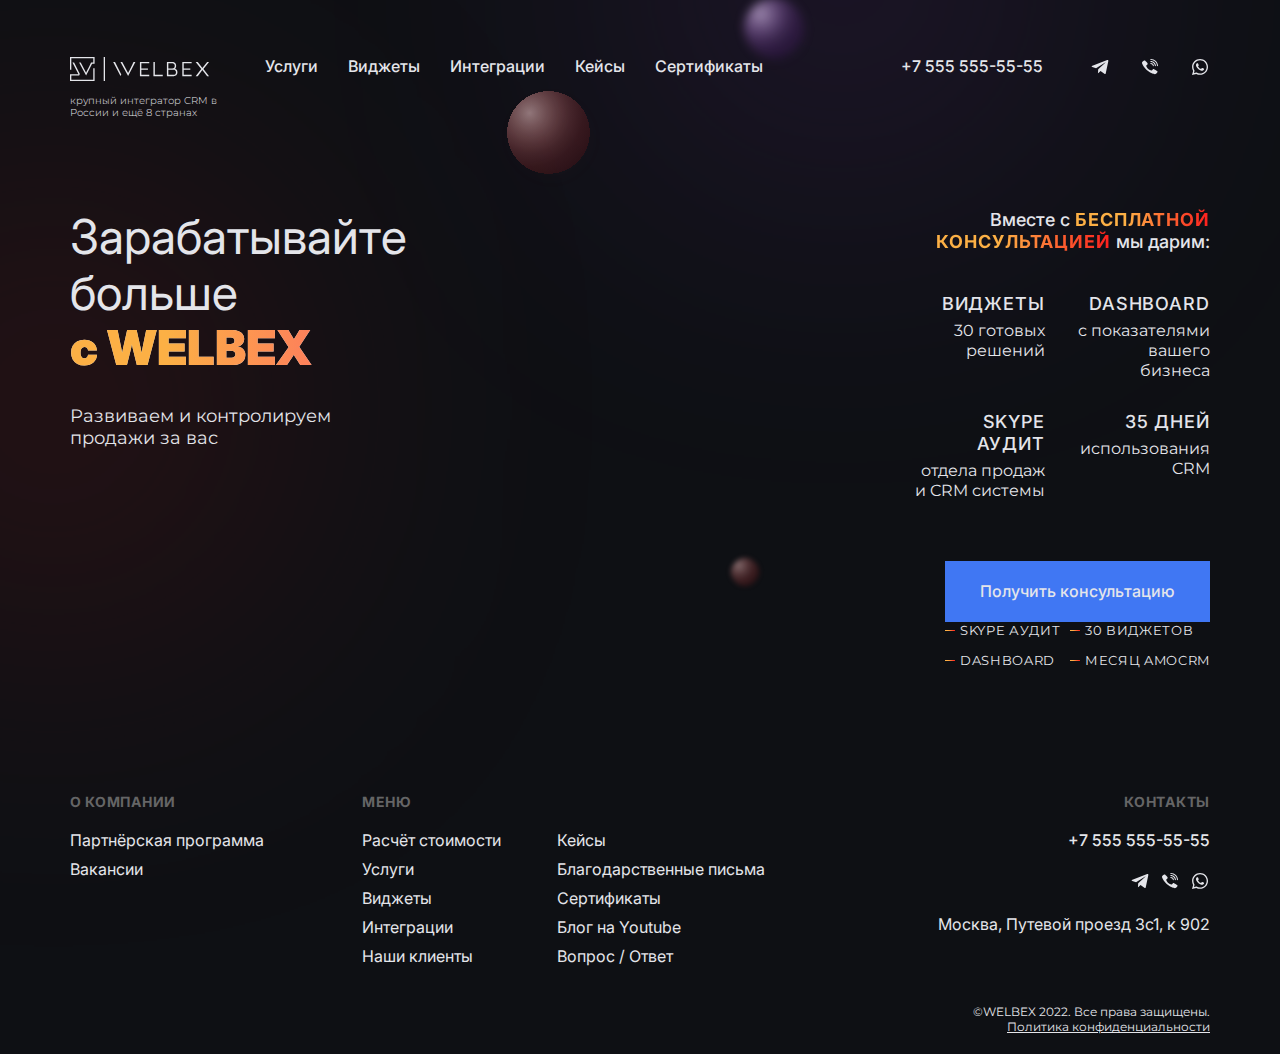
==== commit 53779111: "Добавлена адаптация для мобильных" ====
--- a/2 task/index.html
+++ b/2 task/index.html
@@ -79,10 +79,10 @@
     </div>
     <nav class="container mobile-header">
       <ul class="mobile-menu">
-        <li class="mobile-menu__item">Услуги</li>
-        <li class="mobile-menu__item">Виджеты</li>
-        <li class="mobile-menu__item">Интеграции</li>
-        <li class="mobile-menu__item">Кейсы</li>
+        <li class="mobile-menu__item"><a href="#">Услуги</a></li>
+        <li class="mobile-menu__item"><a href="#">Виджеты</a></li>
+        <li class="mobile-menu__item"><a href="#">Интеграции</a></li>
+        <li class="mobile-menu__item"><a href="#">Кейсы</a></li>
       </ul>
     </nav>
   </header>
@@ -96,7 +96,7 @@
         <p class="main-left__subtitle">Развиваем и контролируем продажи за вас</p>
       </div>
       <div class="main-right">
-        <p class="main-right__title">Вместе с <span class="main-right__title__decor">бесплатной консультацией</span> мы дарим:</p>
+        <p class="main-right__title">Вместе с <span class="main-right__title__decor">бесплатной</span> <span class="main-right__title__decor">консультацией</span> мы дарим:</p>
         <div class="main-right-bonuses">
           <div class="main-right-bonuses__item">
             <h3 class="main-right-bonuses__item__title">Виджеты</h3>
@@ -116,6 +116,16 @@
           </div>
         </div>
         <button class="main-right__button">Получить консультацию</button>
+        <div class="main-right-bonuses-mobile">
+          <div class="main-right-bonuses-mobile__item">
+            <div class="main-right-bonuses-mobile__item__text">skype аудит</div>
+            <div class="main-right-bonuses-mobile__item__text">dashboard</div>
+          </div>
+          <div class="main-right-bonuses-mobile__item">
+            <div class="main-right-bonuses-mobile__item__text">30 виджетов</div>
+            <div class="main-right-bonuses-mobile__item__text">месяц amocrm</div>
+          </div>
+        </div>
       </div>
     </div>
   </main>
--- a/2 task/index.css
+++ b/2 task/index.css
@@ -5,7 +5,7 @@
  * 1. Correct the line height in all browsers.
  * 2. Prevent adjustments of font size after orientation changes in iOS.
  */
-html {
+ html {
   line-height: 1.15;
   /* 1 */
   -webkit-text-size-adjust: 100%;
@@ -412,9 +412,18 @@
 }
 
 @media screen and (max-width: 460px) {
+  .header {
+    padding-top: 0;
+  }
+  body {
+    padding-top: 0;
+  }
   .container {
     width: 100%;
     padding: 0 16px;
+  }
+  .bg-ball {
+    display: none;
   }
 }
 
@@ -501,7 +510,6 @@
 
 .mobile-header {
   display: none;
-  position: fixed;
   z-index: 1;
   max-width: 100%;
 }
@@ -523,7 +531,18 @@
   text-transform: uppercase;
 }
 
+.mobile-menu__item a {
+  color: #E4E5EA;
+}
+
 @media screen and (max-width: 460px) {
+  .header {
+    padding-top: 0 !important;
+    position: fixed;
+    width: 100%;
+    top: 0;
+    left: 0;
+  }
   .header-body {
     display: none;
   }
@@ -644,6 +663,49 @@
   line-height: 20px;
 }
 
+.main-right-bonuses-mobile {
+  display: -webkit-box;
+  display: -ms-flexbox;
+  display: flex;
+  text-align: left;
+  gap: 10px;
+}
+
+.main-right-bonuses-mobile__item {
+  display: -webkit-box;
+  display: -ms-flexbox;
+  display: flex;
+  -webkit-box-orient: vertical;
+  -webkit-box-direction: normal;
+      -ms-flex-direction: column;
+          flex-direction: column;
+  gap: 14px;
+}
+
+.main-right-bonuses-mobile__item__text {
+  font-size: 13px;
+  line-height: 16px;
+  font-family: 'Montserrat', sans-serif;
+  letter-spacing: 0.05em;
+  text-transform: uppercase;
+  padding-left: 15px;
+  position: relative;
+}
+
+.main-right-bonuses-mobile__item__text::before {
+  content: '';
+  position: absolute;
+  line-height: 16px;
+  top: 0;
+  bottom: 0;
+  left: 0;
+  margin: auto;
+  width: 10px;
+  height: 1px;
+  background: -webkit-gradient(linear, left top, right top, color-stop(30%, #FCB045), to(#FD1D1D));
+  background: linear-gradient(90deg, #FCB045 30%, #FD1D1D);
+}
+
 .main-right__button {
   background-color: #4077F3;
   border: none;
@@ -661,6 +723,54 @@
 .main-right__button:hover {
   background-color: #E4E5EA;
   color: #4077F3;
+}
+
+@media screen and (max-width: 460px) {
+  .main {
+    margin-top: 55px;
+    margin-bottom: 0;
+    padding: 40px 0 60px;
+    background-image: url("./img/bg.png");
+    background-size: cover;
+    background-position: center;
+  }
+  .main-body {
+    -webkit-box-orient: vertical;
+    -webkit-box-direction: normal;
+        -ms-flex-direction: column;
+            flex-direction: column;
+    gap: 45px;
+  }
+  .main-left__title {
+    font-size: 36px;
+    line-height: 44px;
+    margin-bottom: 15px;
+  }
+  .main-right {
+    -webkit-box-align: start;
+        -ms-flex-align: start;
+            align-items: flex-start;
+  }
+  .main-right__title {
+    text-align: left;
+    font-size: 18px;
+    line-height: 22px;
+  }
+  .main-right__title__decor {
+    text-transform: lowercase;
+    background: -webkit-gradient(linear, left top, right top, color-stop(36.99%, #FCB045), to(#FD1D1D));
+    background: linear-gradient(90deg, #FCB045 36.99%, #FD1D1D 100%);
+    -webkit-background-clip: text;
+    -webkit-text-fill-color: transparent;
+    background-clip: text;
+    text-fill-color: transparent;
+  }
+  .main-right-bonuses {
+    display: none;
+  }
+  .main-right__button {
+    display: none;
+  }
 }
 
 .footer {
@@ -769,4 +879,52 @@
   text-decoration: underline;
   color: #E4E5EA;
 }
-/*# sourceMappingURL=style.css.map */+
+@media screen and (max-width: 460px) {
+  .footer {
+    padding: 40px 0 60px;
+  }
+  .footer-body {
+    -webkit-box-orient: vertical;
+    -webkit-box-direction: normal;
+        -ms-flex-direction: column;
+            flex-direction: column;
+    gap: 30px;
+  }
+  .footer-left {
+    -webkit-box-orient: vertical;
+    -webkit-box-direction: normal;
+        -ms-flex-direction: column;
+            flex-direction: column;
+    gap: 30px;
+  }
+  .footer__title {
+    font-size: 12px;
+    line-height: 15px;
+  }
+  .footer-links {
+    max-height: 150px;
+    -webkit-column-gap: 20px;
+            column-gap: 20px;
+  }
+  .footer-links__item {
+    font-size: 14px;
+    line-height: 17px;
+    max-width: 125px;
+    min-width: 0;
+  }
+  .footer-right {
+    text-align: left;
+  }
+  .footer-contacts__messengers {
+    -webkit-box-pack: start;
+        -ms-flex-pack: start;
+            justify-content: flex-start;
+    margin: 8px auto 10px;
+  }
+  .footer__address {
+    font-size: 14px;
+    line-height: 17px;
+    margin-bottom: 50px;
+  }
+}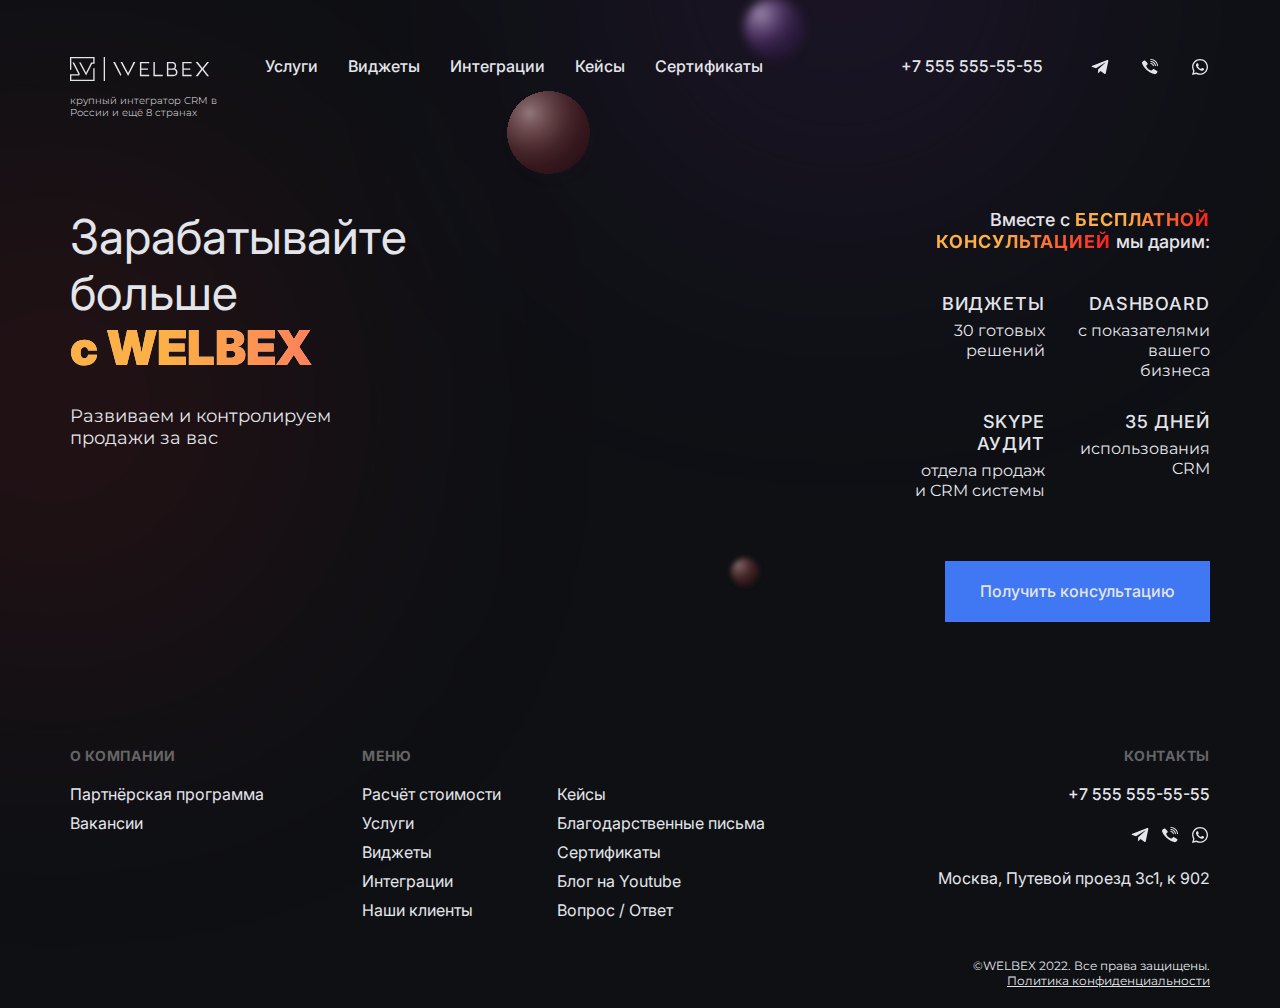
==== commit b9d3cb34: "Исправление отображения бонусов на десктопе и мобильных" ====
--- a/2 task/index.html
+++ b/2 task/index.html
@@ -116,7 +116,7 @@
           </div>
         </div>
         <button class="main-right__button">Получить консультацию</button>
-        <div class="main-right-bonuses-mobile">
+        <div class="main-right-bonuses-mobile mobile">
           <div class="main-right-bonuses-mobile__item">
             <div class="main-right-bonuses-mobile__item__text">skype аудит</div>
             <div class="main-right-bonuses-mobile__item__text">dashboard</div>
--- a/2 task/index.css
+++ b/2 task/index.css
@@ -664,9 +664,7 @@
 }
 
 .main-right-bonuses-mobile {
-  display: -webkit-box;
-  display: -ms-flexbox;
-  display: flex;
+  display: none;
   text-align: left;
   gap: 10px;
 }
@@ -768,6 +766,11 @@
   .main-right-bonuses {
     display: none;
   }
+  .main-right-bonuses-mobile {
+    display: -webkit-box;
+    display: -ms-flexbox;
+    display: flex;
+  }
   .main-right__button {
     display: none;
   }
@@ -927,4 +930,5 @@
     line-height: 17px;
     margin-bottom: 50px;
   }
-}+}
+/*# sourceMappingURL=style.css.map */